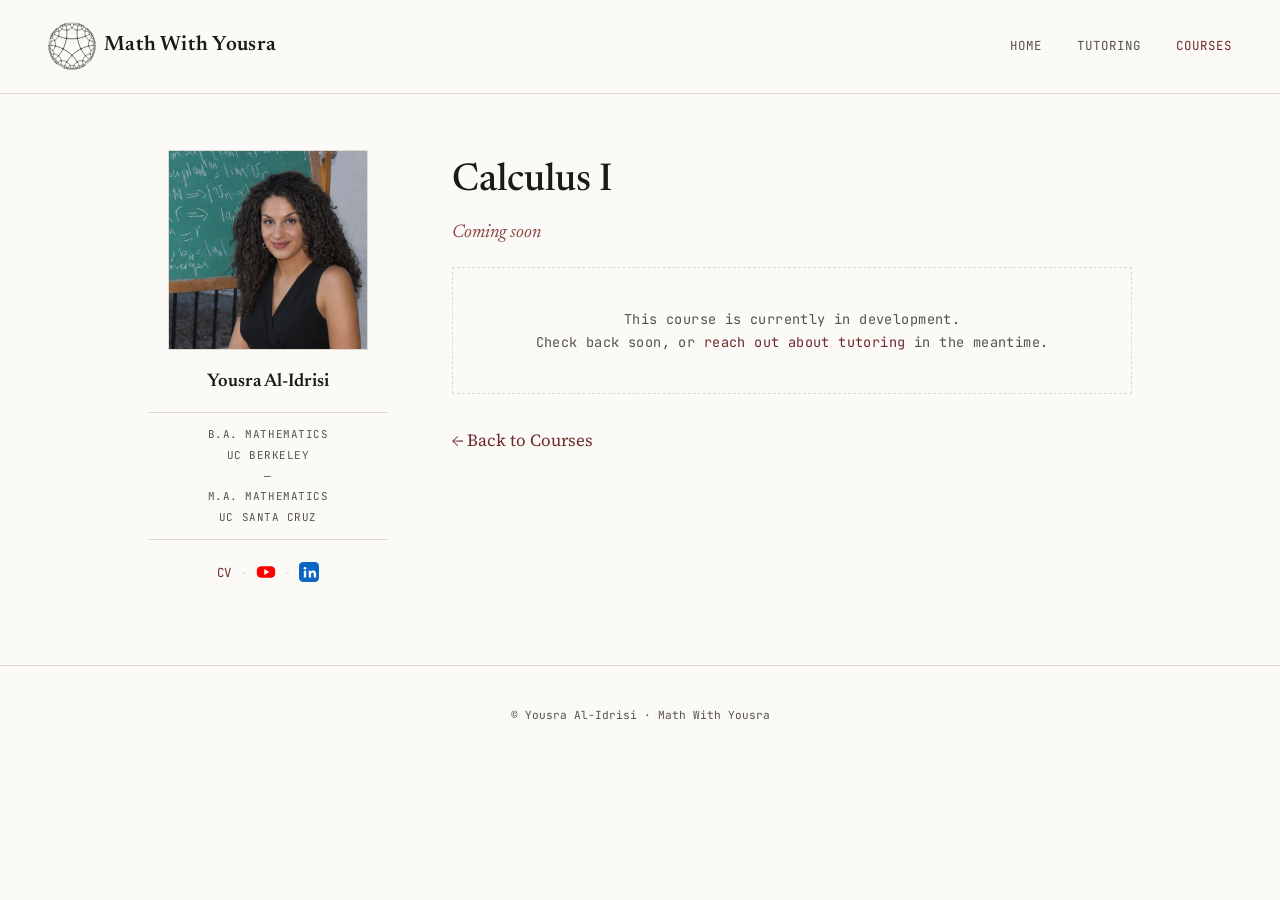
==== calculus-1.html @ 92e8ce9d "Calculus-1.html" ====
<!DOCTYPE html>
<html lang="en">
<head>
<meta charset="UTF-8">
<meta name="viewport" content="width=device-width, initial-scale=1.0">
<title>Calculus I — Math With Yousra</title>
<link rel="stylesheet" href="style.css">
</head>
<body>
<nav class="topnav">
  <div class="brand"><a href="index.html"><img src="logo.svg" alt="Math With Yousra logo" style="height: 48px; vertical-align: middle; margin-right: 8px;"><span style="vertical-align: middle;">Math With Yousra</span></a></div>
  <div class="navlinks">
    <a href="index.html">Home</a>
    <a href="tutoring.html">Tutoring</a>
    <a href="courses.html" class="active">Courses</a>
  </div>
</nav>
<div class="shell">
  <aside class="sidebar">
    <div class="photo-frame"><img src="profile.jpg" alt="Yousra Al-Idrisi"></div>
    <h2>Yousra Al-Idrisi</h2>
    <div class="credential-plate">
      B.A. Mathematics<br>UC Berkeley
      <br>&mdash;<br>
      M.A. Mathematics<br>UC Santa Cruz
    </div>
    <div class="sidebar-links-inline">
      <a href="CV.pdf" target="_blank">CV</a>
      <span class="dot">·</span>
      <a href="https://youtube.com/@mathwithyousra" target="_blank" title="YouTube" aria-label="YouTube">
        <svg width="20" height="20" viewBox="0 0 24 24" style="vertical-align: -5px;">
          <rect x="1" y="5" width="22" height="14" rx="5" fill="#FF0000"/>
          <path d="M10 8.5v7l6-3.5z" fill="#FFFFFF"/>
        </svg>
      </a>
      <span class="dot">·</span>
      <a href="https://www.linkedin.com/in/yousra-al-idrisi-14950a316/" target="_blank" title="LinkedIn" aria-label="LinkedIn">
        <svg width="20" height="20" viewBox="0 0 24 24" style="vertical-align: -5px;">
          <rect width="24" height="24" rx="5" fill="#0A66C2"/>
          <circle cx="7.2" cy="7.5" r="1.6" fill="#FFFFFF"/>
          <rect x="5.8" y="10.5" width="2.8" height="8" fill="#FFFFFF"/>
          <path d="M11.5 10.5h2.7v1.2c.6-1 1.7-1.5 2.9-1.5 2.3 0 3.4 1.5 3.4 4.1v4.2h-2.8v-3.8c0-1.2-.4-2-1.5-2s-1.7.9-1.7 2v3.8h-2.8v-8z" fill="#FFFFFF"/>
        </svg>
      </a>
    </div>
  </aside>
  <main class="content">
    <h1>Calculus I</h1>
    <p class="tagline">Coming soon</p>
    <div class="coming-soon">
      This course is currently in development.<br>
      Check back soon, or <a href="tutoring.html">reach out about tutoring</a> in the meantime.
    </div>
    <p style="margin-top: 2rem;"><a href="courses.html">&larr; Back to Courses</a></p>
  </main>
</div>
<footer>&copy; Yousra Al-Idrisi · Math With Yousra</footer>
</body>
</html>
---- style.css ----
@import url('https://fonts.googleapis.com/css2?family=Newsreader:ital,wght@0,400;0,500;0,600;1,400&family=Source+Serif+4:ital,wght@0,400;0,600;1,400&family=JetBrains+Mono:wght@400;500&display=swap');

:root {
  --paper: #FBFAF7;
  --ink: #1B1A18;
  --ink-soft: #55524B;
  --maroon: #6E2A2A;
  --maroon-soft: #8A4444;
  --rule: #DEDAD0;
  --mono: 'JetBrains Mono', monospace;
  --serif-display: 'Newsreader', serif;
  --serif-body: 'Source Serif 4', serif;
}

* { box-sizing: border-box; }

html { scroll-behavior: smooth; }

body {
  margin: 0;
  background: var(--paper);
  color: var(--ink);
  font-family: var(--serif-body);
  font-size: 17px;
  line-height: 1.65;
}

a { color: var(--maroon); text-decoration: none; border-bottom: 1px solid transparent; }
a:hover { border-bottom-color: var(--maroon); }
a:focus-visible, button:focus-visible { outline: 2px solid var(--maroon); outline-offset: 3px; }

/* ---------- Top nav ---------- */
.topnav {
  display: flex;
  justify-content: space-between;
  align-items: center;
  padding: 1.4rem 3rem;
  border-bottom: 1px solid var(--rule);
  flex-wrap: wrap;
  gap: 1rem;
}

.brand {
  font-family: var(--serif-display);
  font-weight: 600;
  font-size: 1.3rem;
  letter-spacing: 0.02em;
  color: var(--ink);
}

.brand a { color: inherit; border-bottom: none; }

.navlinks {
  display: flex;
  gap: 2.2rem;
  font-family: var(--mono);
  font-size: 0.78rem;
  text-transform: uppercase;
  letter-spacing: 0.08em;
}

.navlinks a { color: var(--ink-soft); }
.navlinks a.active { color: var(--maroon); }

/* ---------- Page shell ---------- */
.shell {
  max-width: 1080px;
  margin: 0 auto;
  padding: 3.5rem 3rem 5rem;
  display: grid;
  grid-template-columns: 240px 1fr;
  gap: 4rem;
}

/* ---------- Sidebar ---------- */
.sidebar { text-align: center; }

.photo-frame {
  width: 200px;
  height: 200px;
  margin: 0 auto 1.1rem;
  border: 1px solid var(--rule);
  background: #EFEBE2;
  display: flex;
  align-items: center;
  justify-content: center;
  color: var(--ink-soft);
  font-family: var(--mono);
  font-size: 0.7rem;
  text-align: center;
  overflow: hidden;
}

.photo-frame img { width: 100%; height: 100%; object-fit: cover; }

.sidebar h2 {
  font-family: var(--serif-display);
  font-size: 1.15rem;
  font-weight: 600;
  margin: 0 0 0.9rem;
}

.credential-plate {
  font-family: var(--mono);
  font-size: 0.68rem;
  letter-spacing: 0.05em;
  color: var(--ink-soft);
  border-top: 1px solid var(--rule);
  border-bottom: 1px solid var(--rule);
  padding: 0.7rem 0;
  margin-bottom: 1.4rem;
  line-height: 1.9;
  text-transform: uppercase;
}

/* ---------- Sidebar links (CV / YouTube / LinkedIn) ---------- */
.sidebar-links-inline {
  display: flex;
  justify-content: center;
  align-items: center;
  gap: 0.5rem;
  font-family: var(--mono);
  font-size: 0.78rem;
  text-transform: uppercase;
  letter-spacing: 0.05em;
}

.sidebar-links-inline .dot {
  color: var(--rule);
}

/* ---------- Main content ---------- */
.content h1 {
  font-family: var(--serif-display);
  font-weight: 500;
  font-size: 2.4rem;
  margin: 0 0 0.3rem;
}

.tagline {
  font-family: var(--serif-display);
  font-style: italic;
  color: var(--maroon-soft);
  font-size: 1.15rem;
  margin: 0 0 1.8rem;
}

.content p { margin: 0 0 1.2rem; max-width: 77ch; }

.section-divider {
  border: none;
  border-top: 1px solid var(--rule);
  margin: 2.6rem 0;
}

.content h3 {
  font-family: var(--mono);
  font-size: 0.75rem;
  letter-spacing: 0.1em;
  text-transform: uppercase;
  color: var(--ink-soft);
  margin: 0 0 1rem;
}

footer {
  text-align: center;
  font-family: var(--mono);
  font-size: 0.7rem;
  color: var(--ink-soft);
  padding: 2.5rem 1rem;
  border-top: 1px solid var(--rule);
}

/* ---------- Placeholder page ---------- */
.coming-soon {
  border: 1px dashed var(--rule);
  padding: 2.5rem;
  text-align: center;
  color: var(--ink-soft);
  font-family: var(--mono);
  font-size: 0.85rem;
  letter-spacing: 0.03em;
}

/* ---------- Contact box ---------- */
.contact-box {
  background: #F3EFE7;
  border: 1px solid var(--rule);
  border-radius: 6px;
  padding: 2.2rem 2.4rem;
  margin-top: 2rem;
  max-width: 520px;
}

.contact-box h3 {
  font-family: var(--serif-display);
  font-weight: 600;
  font-size: 1.4rem;
  text-transform: none;
  letter-spacing: 0;
  color: var(--ink);
  margin: 0 0 0.4rem;
}

.contact-box .contact-sub {
  color: var(--ink-soft);
  font-size: 0.95rem;
  margin: 0 0 1.6rem;
}

.form-group { margin-bottom: 1.3rem; }

.form-group label {
  display: block;
  font-family: var(--mono);
  font-size: 0.72rem;
  text-transform: uppercase;
  letter-spacing: 0.05em;
  color: var(--ink-soft);
  margin-bottom: 0.4rem;
}

.form-group input,
.form-group textarea {
  width: 100%;
  padding: 0.65rem 0.75rem;
  font-family: var(--serif-body);
  font-size: 0.95rem;
  border: 1px solid var(--rule);
  background: #FFFFFF;
  color: var(--ink);
  border-radius: 3px;
}

.form-group input:focus,
.form-group textarea:focus {
  outline: none;
  border-color: var(--maroon);
}

button[type="submit"] {
  font-family: var(--mono);
  font-size: 0.78rem;
  text-transform: uppercase;
  letter-spacing: 0.05em;
  background: var(--maroon);
  color: var(--paper);
  border: none;
  padding: 0.75rem 1.8rem;
  cursor: pointer;
  border-radius: 3px;
}

button[type="submit"]:hover {
  background: var(--maroon-soft);
}

/* ---------- Course list ---------- */
.course-list {
  margin-top: 1.5rem;
  border-top: 1px solid var(--rule);
}

.course-row {
  display: flex;
  justify-content: space-between;
  align-items: center;
  padding: 1.3rem 0.2rem;
  border-bottom: 1px solid var(--rule);
  color: var(--ink);
  transition: color 0.15s;
}

.course-row:hover {
  color: var(--maroon);
  border-bottom-color: var(--maroon);
}

.course-row .course-name {
  font-family: var(--serif-display);
  font-size: 1.2rem;
  font-weight: 500;
}

.course-row .arrow {
  font-family: var(--mono);
  font-size: 0.9rem;
  color: var(--maroon);
}

/* ---------- Responsive ---------- */
@media (max-width: 720px) {
  .shell { grid-template-columns: 1fr; padding: 2rem 1.4rem 3.5rem; }
  .topnav { padding: 1.2rem 1.4rem; }
  .sidebar { max-width: 260px; margin: 0 auto; }
  .contact-box { padding: 1.6rem; }
}
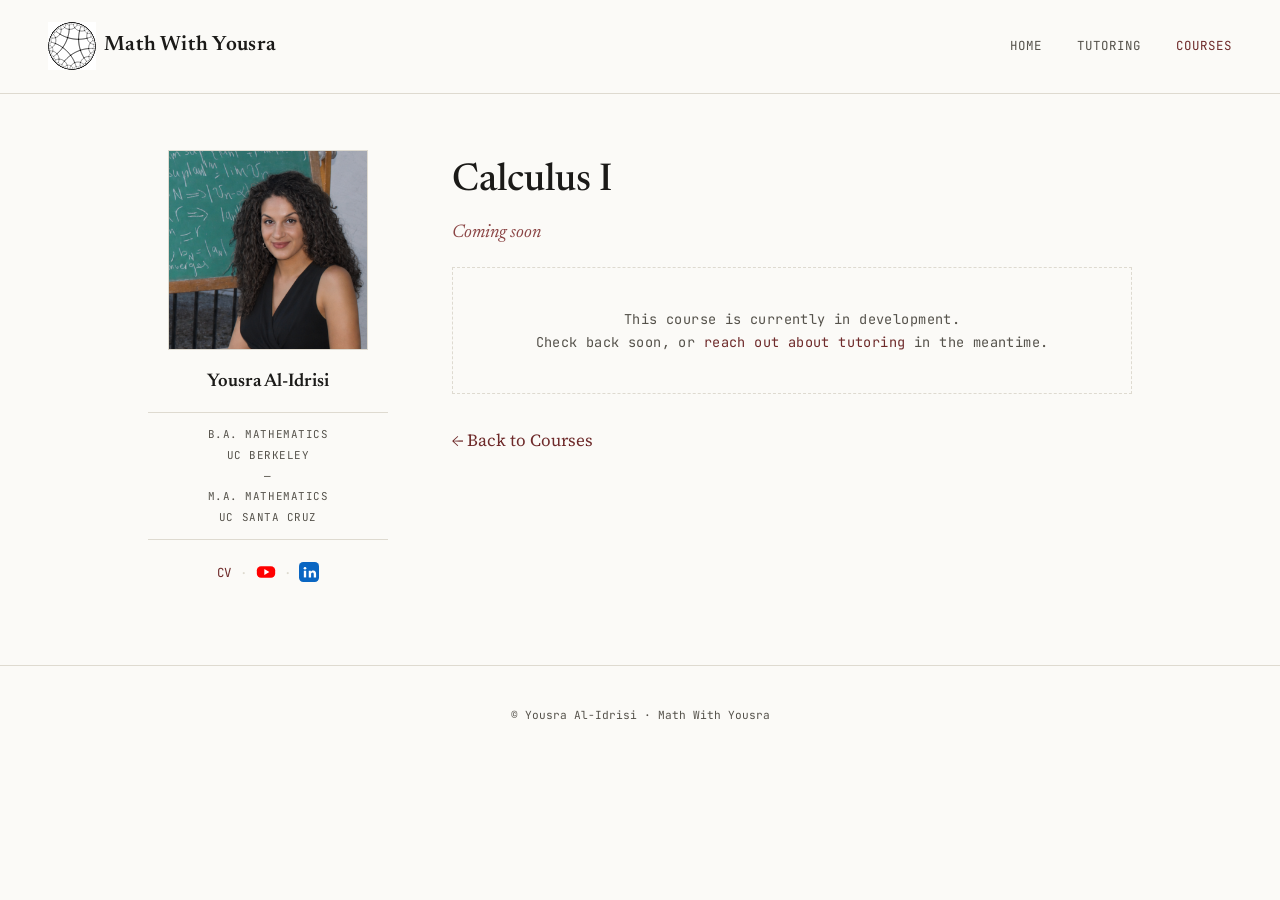
==== commit a0a508e1: "calculus-1.html" ====
--- a/calculus-1.html
+++ b/calculus-1.html
@@ -8,7 +8,7 @@
 </head>
 <body>
 <nav class="topnav">
-  <div class="brand"><a href="index.html"><img src="logo.svg" alt="Math With Yousra logo" style="height: 48px; vertical-align: middle; margin-right: 8px;"><span style="vertical-align: middle;">Math With Yousra</span></a></div>
+  <div class="brand"><a href="index.html"><img src="math-with-yousra-logo.svg" alt="Math With Yousra logo" style="height: 48px; vertical-align: middle; margin-right: 8px;"><span style="vertical-align: middle;">Math With Yousra</span></a></div>
   <div class="navlinks">
     <a href="index.html">Home</a>
     <a href="tutoring.html">Tutoring</a>
@@ -56,4 +56,4 @@
 </div>
 <footer>&copy; Yousra Al-Idrisi · Math With Yousra</footer>
 </body>
-</html>+</html>
--- a/style.css
+++ b/style.css
@@ -145,7 +145,7 @@
   margin: 0 0 1.8rem;
 }
 
-.content p { margin: 0 0 1.2rem; max-width: 77ch; }
+.content p { margin: 0 0 1.2rem; max-width: 70ch; }
 
 .section-divider {
   border: none;
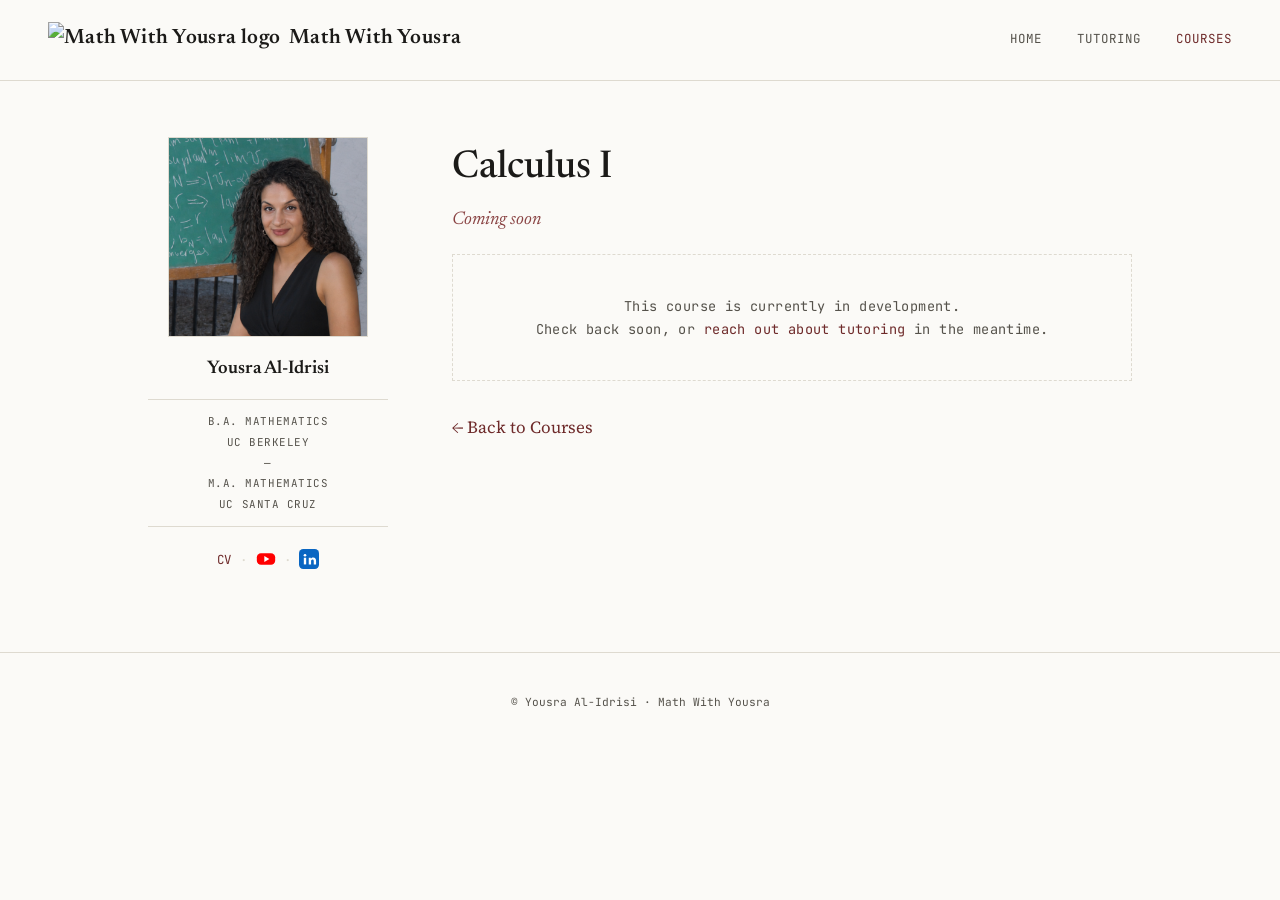
==== commit a5941228: "calculus-1.html" ====
--- a/calculus-1.html
+++ b/calculus-1.html
@@ -8,7 +8,7 @@
 </head>
 <body>
 <nav class="topnav">
-  <div class="brand"><a href="index.html"><img src="math-with-yousra-logo.svg" alt="Math With Yousra logo" style="height: 48px; vertical-align: middle; margin-right: 8px;"><span style="vertical-align: middle;">Math With Yousra</span></a></div>
+  <div class="brand"><a href="index.html"><img src="math-with-yousra-logo.js" alt="Math With Yousra logo" style="height: 48px; vertical-align: middle; margin-right: 8px;"><span style="vertical-align: middle;">Math With Yousra</span></a></div>
   <div class="navlinks">
     <a href="index.html">Home</a>
     <a href="tutoring.html">Tutoring</a>
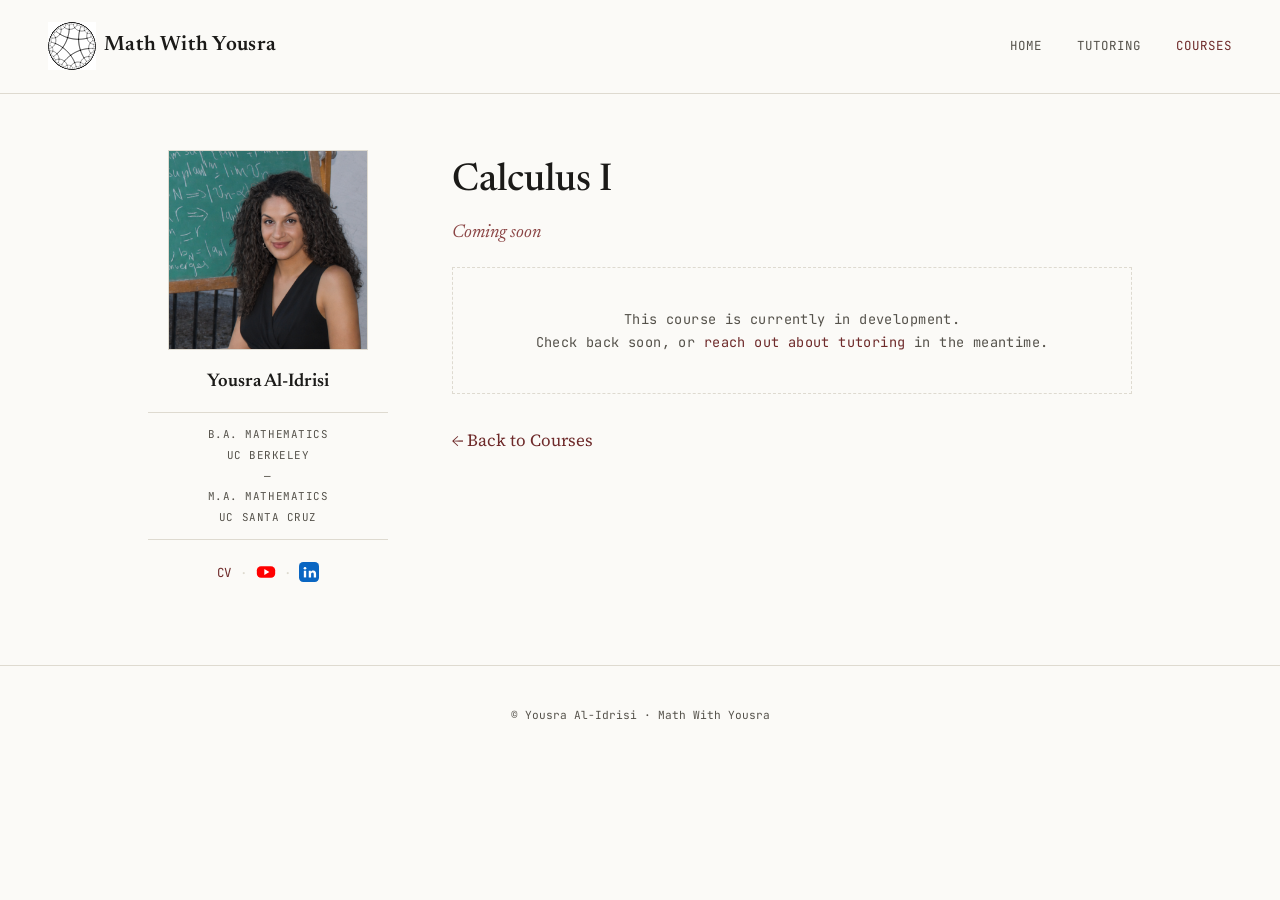
==== commit 1b08c04e: "calculus-1.html" ====
--- a/calculus-1.html
+++ b/calculus-1.html
@@ -8,7 +8,7 @@
 </head>
 <body>
 <nav class="topnav">
-  <div class="brand"><a href="index.html"><img src="math-with-yousra-logo.js" alt="Math With Yousra logo" style="height: 48px; vertical-align: middle; margin-right: 8px;"><span style="vertical-align: middle;">Math With Yousra</span></a></div>
+  <div class="brand"><a href="index.html"><img src="math-with-yousra-logo.svg" alt="Math With Yousra logo" style="height: 48px; vertical-align: middle; margin-right: 8px;"><span style="vertical-align: middle;">Math With Yousra</span></a></div>
   <div class="navlinks">
     <a href="index.html">Home</a>
     <a href="tutoring.html">Tutoring</a>
